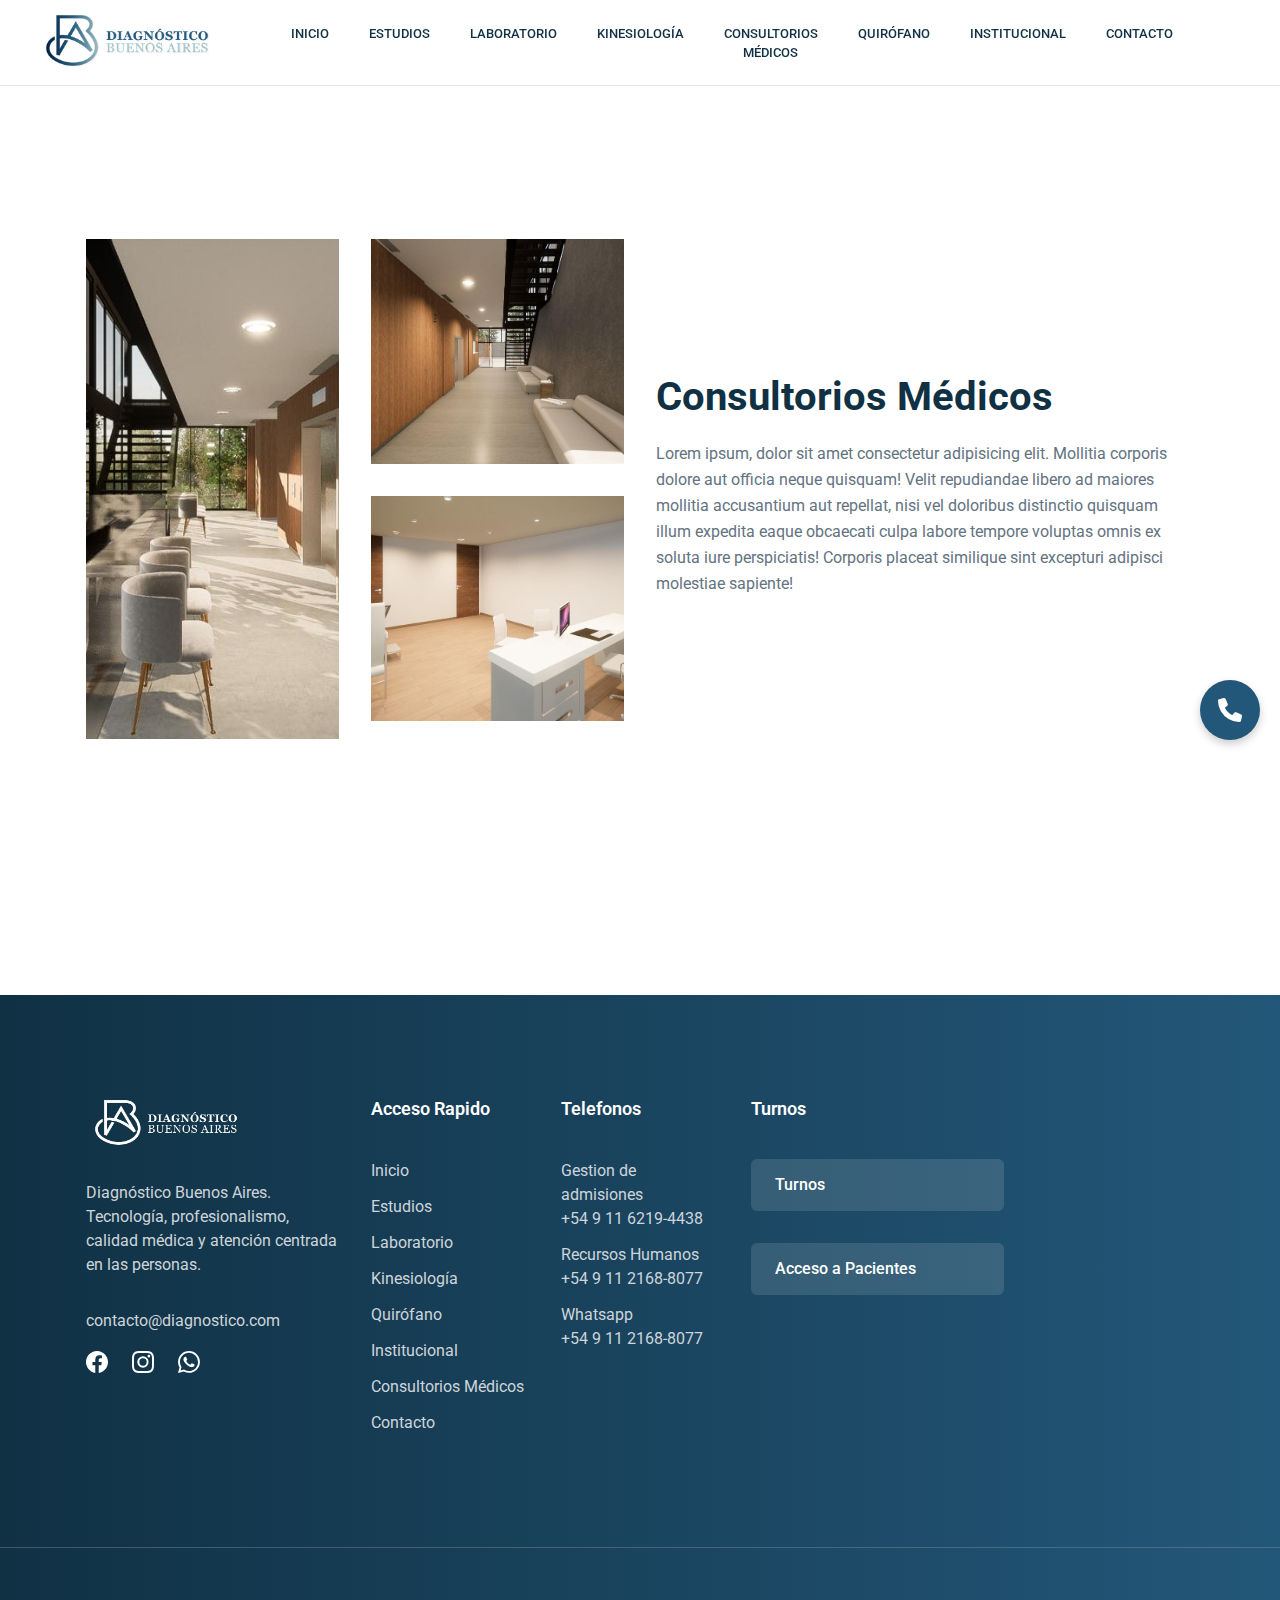
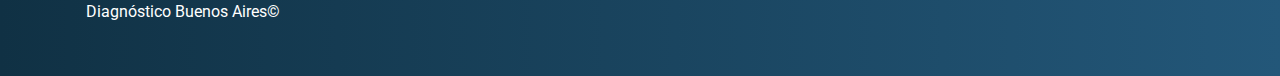
==== consultorios.html @ 9ee3b7f1 "Home terminado, seccion prestaciones nueva" ====
<!DOCTYPE html>
<html lang="es" class="scroll-smooth">

<head>

  <!-- Required meta tags -->
  <meta charset="UTF-8" />
  <meta http-equiv="X-UA-Compatible" content="IE=edge" />
  <meta name="viewport" content="width=device-width, initial-scale=1.0" />
  <meta name="keywords" content="Diagnostico Buenos Aires, Centro de diagnóstico, tratamiento, Canning, Salud">
  <title>Consultorios Médicos</title>

  <!-- Meta Optimizacion -->
  <meta name="google" content="notranslate" />
  <meta content="JMelia" name="author">
  <meta property="og:site_name" content="Diagnostico Buenos Aires">
  <meta property="og:title"
    content="Diagnostico Buenos Aires - Centro de diagnóstico y tratamiento situado en el corazón de Canning." />
  <meta property="og:description"
    content="Diagnostico Buenos Aires - Centro de diagnóstico y tratamiento situado en el corazón de Canning. Tecnología, profesionalismo, calidad médica y atención centrada en las personas." />
  <meta property="og:image" itemprop="image" content="assets/images/logo/logo_Icon.png">
  <meta property="og:type" content="website" />
  <meta property="og:url" content="https://www.diagnosticobuenosaires.com/" />
  <meta property="og:locale" content="ar_AR" />

  <!-- Css Links -->
  <link rel="shortcut icon" href="assets/images/logo/logo_Icon.png" type="image/x-icon" />
  <link rel="stylesheet" href="assets/css/animate.css" />
  <link rel="stylesheet" href="assets/css/tailwind.css" />
  <link rel="stylesheet" href="https://cdnjs.cloudflare.com/ajax/libs/animate.css/4.1.1/animate.min.css" />
  <link rel="stylesheet" href="https://cdnjs.cloudflare.com/ajax/libs/font-awesome/6.0.0-beta3/css/all.min.css">

 


</head>


<body>
    


<nav id="navBar"></nav>




  <!-- ======  Consultorios Medicos Section Start -->
  <section id="consultorio" class=" pb-8 pt-20 dark:bg-dark-2  lg:pb-[70px] lg:pt-[120px] animate__animated animate__fadeIn" style="height: 100vh;">
    <br>
    <div class="container">
      <div class="">
        <div class="-mx-4 flex flex-wrap sm:flex-col-reverse items-center ">
          <div class="w-full px-4 lg:w-1/2">

            <div class="-mx-2 flex flex-wrap sm:-mx-4 lg:-mx-2 xl:-mx-4">
              <div class="w-full px-2 sm:w-1/2 sm:px-4 lg:px-2 xl:px-4">
                <div class="mb-4 sm:mb-8 sm:h-[400px] md:h-[540px] lg:h-[400px] xl:h-[500px]">
                  <img src="./assets/images/feed/lab.jpeg" alt="about image"
                    class="h-full w-full object-cover object-center" />
                </div>
              </div>

              <div class="w-full px-2 sm:w-1/2 sm:px-4 lg:px-2 xl:px-4 ">
                <div class="mb-4 sm:mb-8 sm:h-[220px] md:h-[346px] lg:mb-4 lg:h-[225px] xl:mb-8 xl:h-[300px]">
                  <img src="./assets/images/feed/lab2.jpeg" alt="about image"
                    class="h-full w-full object-cover object-center" />
                </div>

                <div class=" mb-4 sm:mb-8 sm:h-[220px] md:h-[346px] lg:mb-4 lg:h-[225px] xl:mb-8 xl:h-[300px]">
                  <img src="./assets/images/feed/consultorio2.jpeg" alt="about image"
                    class="h-full w-full object-cover object-center" />
                </div>

              </div>
            </div>

          </div>

          <div class="w-full px-4 lg:w-1/2">
            <div class="mb-12 max-w-[600px] lg:mb-0">
              <h2
                class="mb-5 text-3xl font-bold leading-tight text-dark dark:text-white sm:text-[40px] sm:leading-[1.2]">
                Consultorios Médicos
              </h2>
              <p class="mb-10 text-base leading-relaxed text-body-color dark:text-dark-6">
                Lorem ipsum, dolor sit amet consectetur adipisicing elit. Mollitia corporis dolore aut officia neque
                quisquam! Velit repudiandae libero ad maiores mollitia accusantium aut repellat, nisi vel doloribus
                distinctio quisquam illum expedita eaque obcaecati culpa labore tempore voluptas omnis ex soluta iure
                perspiciatis! Corporis placeat similique sint excepturi adipisci molestiae sapiente!
              </p>

            </div>

          </div>
        </div>
      </div>
    </div>
  </section>
  <!-- ====== Consultorios Medicos Section End -->










<footer id="footer"></footer>




  <!-- Telefonos -->

  <div class="phone-button-container">
    <div class="phone-numbers ">
      <a href="https://wa.me/5491162194438?text=Hola%20gestion%20de%20admisiones,%20tengo%20una%20consulta." target="_blank">Gestion de admisiones<br>+54 9 11 6219-4438</a>
      <a href="https://wa.me/5491121688077?text=Hola%20Recursos%20Humanos,%20tengo%20una%20consulta." target="_blank">Recursos Humanos<br>+54 9 11 2168-8077</a>
    </div>
    <div class="phone-button hover:opacity-70 duration-300 ease-in-out">
      <i class="fa fa-phone"></i>
    </div>
  </div>

  <!-- Telefonos  END-->

  <!-- ====== All Scripts -->
<script src="assets/js/components/navBar.js"></script>
<script src="assets/js/components/footer.js"></script>


  <script src="assets/js/main.js"></script>
  <script src="https://code.jquery.com/jquery-3.6.0.min.js"></script>





</body>

</html>
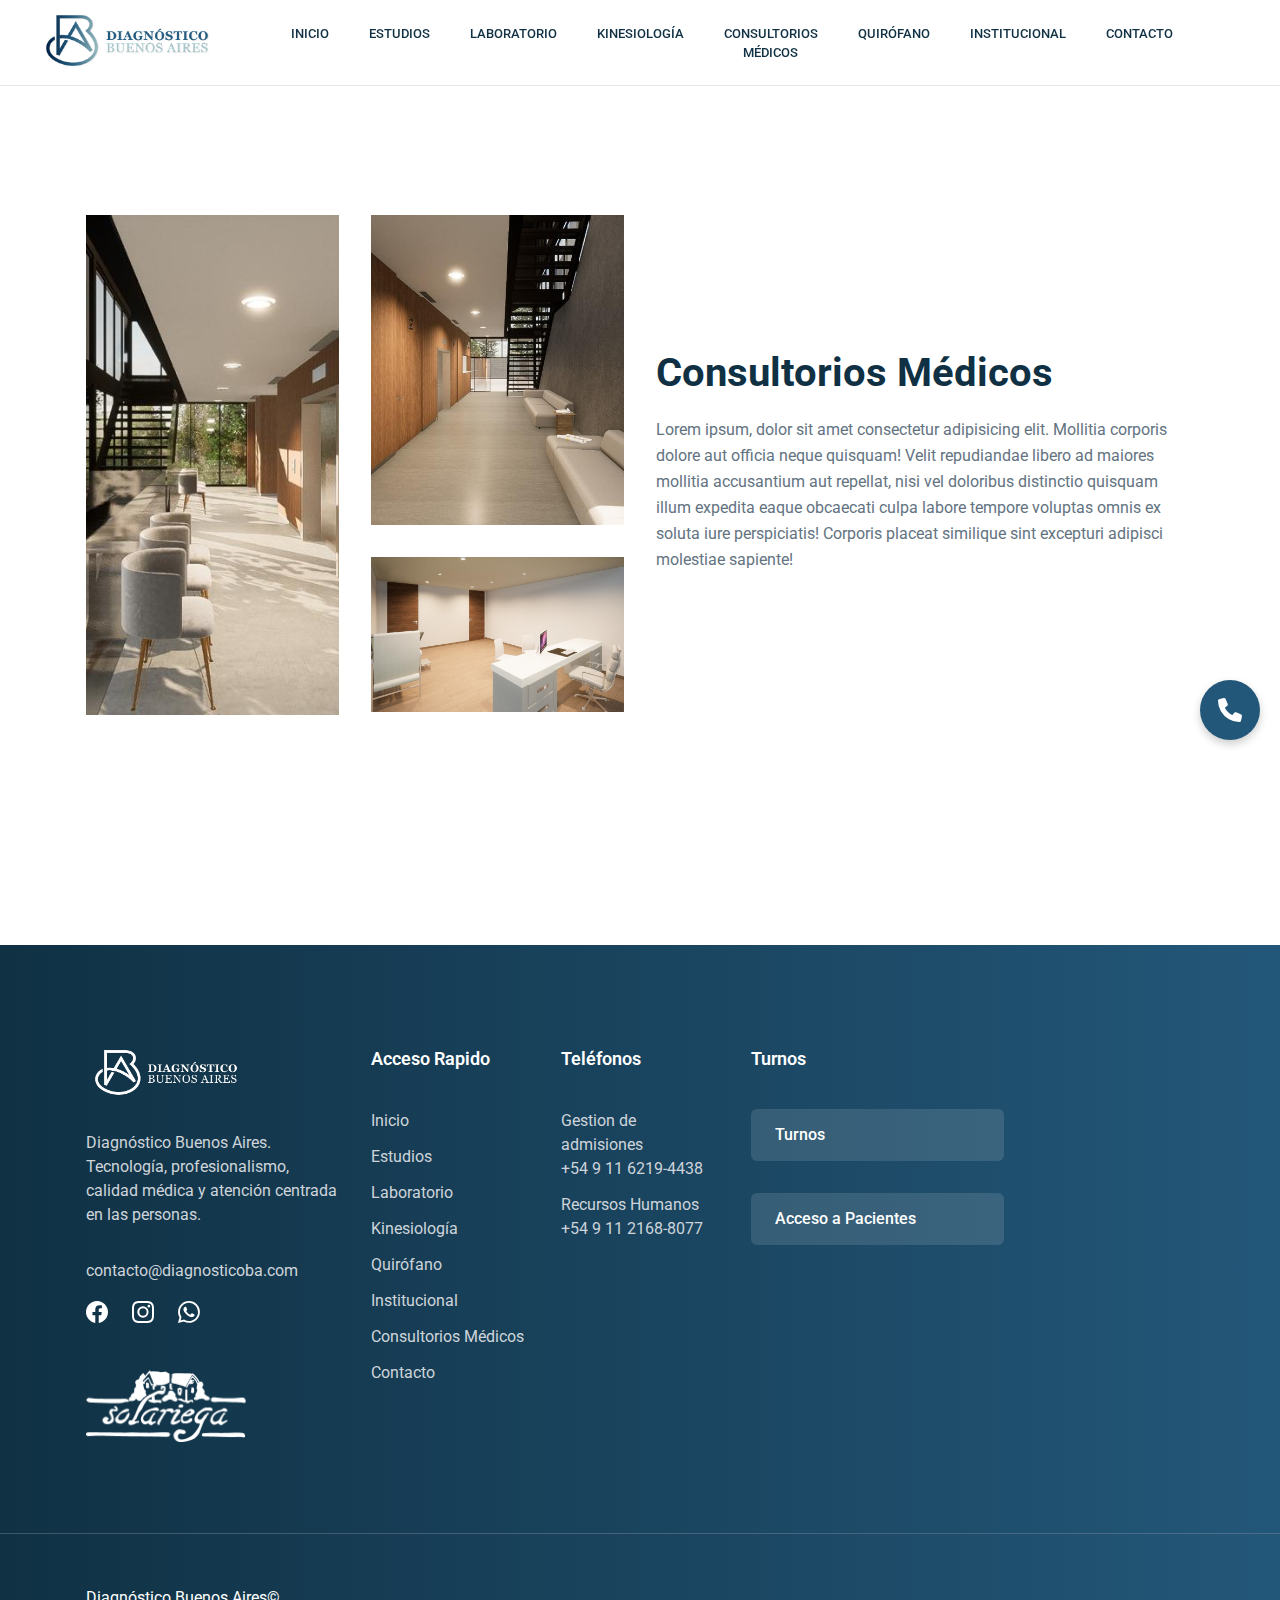
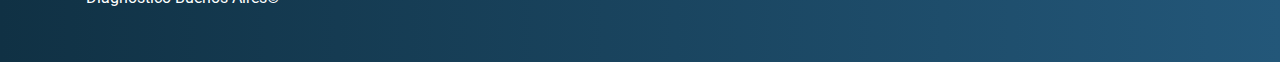
==== commit 19cf46e7: "Cambios finalizados" ====
--- a/consultorios.html
+++ b/consultorios.html
@@ -42,68 +42,58 @@
 
 <nav id="navBar"></nav>
 
+<!-- Consultorios Medicos Section -->
+<section id="consultorio" class="pb-8 pt-20 dark:bg-dark-2 lg:pb-[70px] lg:pt-[120px] animate__animated animate__fadeIn h-screen">
 
-
-
-  <!-- ======  Consultorios Medicos Section Start -->
-  <section id="consultorio" class=" pb-8 pt-20 dark:bg-dark-2  lg:pb-[70px] lg:pt-[120px] animate__animated animate__fadeIn" style="height: 100vh;">
-    <br>
-    <div class="container">
-      <div class="">
-        <div class="-mx-4 flex flex-wrap sm:flex-col-reverse items-center ">
-          <div class="w-full px-4 lg:w-1/2">
-
-            <div class="-mx-2 flex flex-wrap sm:-mx-4 lg:-mx-2 xl:-mx-4">
-              <div class="w-full px-2 sm:w-1/2 sm:px-4 lg:px-2 xl:px-4">
-                <div class="mb-4 sm:mb-8 sm:h-[400px] md:h-[540px] lg:h-[400px] xl:h-[500px]">
-                  <img src="./assets/images/feed/lab.jpeg" alt="about image"
-                    class="h-full w-full object-cover object-center" />
-                </div>
-              </div>
-
-              <div class="w-full px-2 sm:w-1/2 sm:px-4 lg:px-2 xl:px-4 ">
-                <div class="mb-4 sm:mb-8 sm:h-[220px] md:h-[346px] lg:mb-4 lg:h-[225px] xl:mb-8 xl:h-[300px]">
-                  <img src="./assets/images/feed/lab2.jpeg" alt="about image"
-                    class="h-full w-full object-cover object-center" />
-                </div>
-
-                <div class=" mb-4 sm:mb-8 sm:h-[220px] md:h-[346px] lg:mb-4 lg:h-[225px] xl:mb-8 xl:h-[300px]">
-                  <img src="./assets/images/feed/consultorio2.jpeg" alt="about image"
-                    class="h-full w-full object-cover object-center" />
-                </div>
-
+  <div class="container h-full">
+    <div class="h-full">
+      <div class="-mx-4 flex flex-wrap sm:flex-col-reverse items-center h-full">
+        
+        <!-- Imágenes -->
+        <div class="w-full px-4 lg:w-1/2 h-full">
+          <div class="-mx-2 flex flex-wrap sm:-mx-4 lg:-mx-2 xl:-mx-4 h-full">
+            <div class="w-full px-2 sm:w-1/2 sm:px-4 lg:px-2 xl:px-4 h-full">
+              <div class="mb-4 sm:mb-8 sm:h-[400px] md:h-[540px] lg:h-[400px] xl:h-[500px] h-full">
+                <img src="./assets/images/feed/lab.jpeg" alt="Imagen de laboratorio"
+                  class="h-full w-full object-cover object-center" />
               </div>
             </div>
 
-          </div>
+            <div class="w-full px-2 sm:w-1/2 sm:px-4 lg:px-2 xl:px-4 h-full">
+              <div class="mb-4 sm:mb-8 sm:h-[220px] md:h-[346px] lg:mb-4 lg:h-[225px] xl:mb-8 xl:h-[310px] h-full">
+                <img src="./assets/images/feed/lab2.jpeg" alt="Otra imagen de laboratorio"
+                  class="h-full w-full object-cover object-center" />
+              </div>
 
-          <div class="w-full px-4 lg:w-1/2">
-            <div class="mb-12 max-w-[600px] lg:mb-0">
-              <h2
-                class="mb-5 text-3xl font-bold leading-tight text-dark dark:text-white sm:text-[40px] sm:leading-[1.2]">
-                Consultorios Médicos
-              </h2>
-              <p class="mb-10 text-base leading-relaxed text-body-color dark:text-dark-6">
-                Lorem ipsum, dolor sit amet consectetur adipisicing elit. Mollitia corporis dolore aut officia neque
-                quisquam! Velit repudiandae libero ad maiores mollitia accusantium aut repellat, nisi vel doloribus
-                distinctio quisquam illum expedita eaque obcaecati culpa labore tempore voluptas omnis ex soluta iure
-                perspiciatis! Corporis placeat similique sint excepturi adipisci molestiae sapiente!
-              </p>
-
+              <div class="mb-4 h-full" style="height: 155px;">
+                <img src="./assets/images/feed/consultorio2.jpeg" alt="Imagen de consultorio"
+                  class="h-full w-full object-cover object-center" />
+              </div>
             </div>
-
           </div>
         </div>
+        
+
+        <!-- Contenido de texto -->
+        <div class="w-full px-4 lg:w-1/2 flex items-center justify-center h-full">
+          <div class="mb-12 max-w-[600px] lg:mb-0">
+            <h2 class="mb-5 text-3xl font-bold leading-tight text-dark dark:text-white sm:text-[40px] sm:leading-[1.2]">
+              Consultorios Médicos
+            </h2>
+            <p class="mb-10 text-base leading-relaxed text-body-color dark:text-dark-6">
+              Lorem ipsum, dolor sit amet consectetur adipisicing elit. Mollitia corporis dolore aut officia neque
+              quisquam! Velit repudiandae libero ad maiores mollitia accusantium aut repellat, nisi vel doloribus
+              distinctio quisquam illum expedita eaque obcaecati culpa labore tempore voluptas omnis ex soluta iure
+              perspiciatis! Corporis placeat similique sint excepturi adipisci molestiae sapiente!
+            </p>
+          </div>
+        </div>
+        
       </div>
     </div>
-  </section>
-  <!-- ====== Consultorios Medicos Section End -->
-
-
-
-
-
-
+  </div>
+</section>
+<!-- Consultorios Medicos Section End -->
 
 
 
@@ -111,7 +101,12 @@
 <footer id="footer"></footer>
 
 
-
+  <!-- ====== Back To Top Start -->
+  <a href="#home"
+    class="hover:opacity-70 duration-300 ease-in-out back-to-top fixed bottom-8 left-auto right-8 z-[999] hidden h-10 w-10 items-center justify-center rounded-md bg-primary text-white shadow-md transition duration-300 ease-in-out hover:bg-dark">
+    <span class="mt-[6px] h-3 w-3 rotate-45 border-l border-t border-white"></span>
+  </a>
+  <!-- ====== Back To Top End -->
 
   <!-- Telefonos -->
 
@@ -130,6 +125,7 @@
   <!-- ====== All Scripts -->
 <script src="assets/js/components/navBar.js"></script>
 <script src="assets/js/components/footer.js"></script>
+<script src="assets/js/scrollTop.js"></script>
 
 
   <script src="assets/js/main.js"></script>
